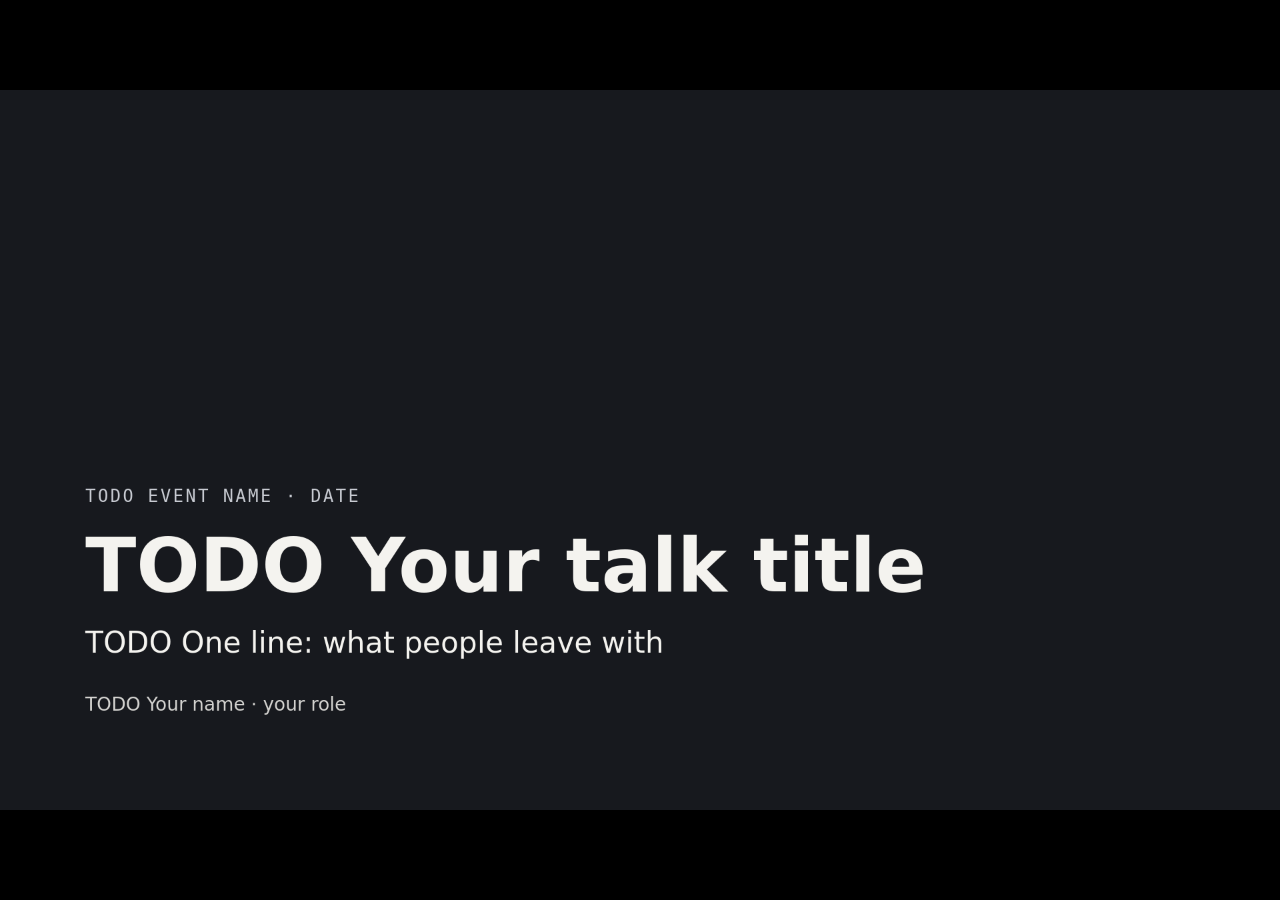
==== index.html @ 4cc83237 "html-deck-kit: interview-driven HTML slide deck starter A deck that's one HTML file, a slide engine," ====
<!doctype html>
<html lang="en">
<head>
<meta charset="utf-8" />
<meta name="viewport" content="width=device-width,initial-scale=1" />
<meta name="robots" content="noindex, nofollow" />
<title>TODO Talk Title</title>
<link rel="stylesheet" href="theme.css" />
<!--
  Speaker notes: one string per slide, in the same order as the <section>s
  below. Add or remove a slide → add or remove its note at the same spot.
  Easiest to write in the browser: press E, then Notes.
-->
<script type="application/json" id="speaker-notes">[
  "Walk-in slide. Up while people arrive. Say your name and the one-line promise.",
  "The hook: why this matters to THIS room, today. One claim, said out loud, not read.",
  "The three things they leave with. These should match the abstract word for word in spirit; see the What I Promised slide at the back.",
  "The map. Name the three parts so people know where they are later.",
  "Part 1 starts.",
  "Claim, then the real artifact as evidence. Explain the screenshot out loud; the slide only carries the headline.",
  "The thing they do. Give a lane for people who would rather watch.",
  "One fix per likely problem. Leave this up while people try.",
  "The line you want them to remember. Pause after it.",
  "Thank you. Leave this up through Q&A so people can scan the QR.",
  "Everything after here is backup: reachable during Q&A, not part of the main path. Press F to search for one.",
  "Planning check that doubles as a Q&A backup. Each promise from the abstract, and the slide that keeps it."
]</script>
</head>
<body>

<!--
  HOW THIS FILE WORKS
  - Each <section> is one slide, in order. data-screen-label is its name;
    use it when you talk about a slide ("fix Promise").
  - Pick one surface per slide: surface-paper, surface-alt, surface-ink,
    surface-accent. Pick a layout from patterns.html (p-statement, cards,
    p-figure, p-quote, p-divider, steps, p-close).
  - Anything unfinished says TODO, so a search finds it before you present.
  - Colors and fonts live in theme.css, not here.
-->

<deck-stage width="1920" height="1080" no-rail>

  <section data-screen-label="Title" data-slide-num="hidden" class="surface-ink p-title">
    <p class="eyebrow">TODO Event name · Date</p>
    <h1 class="hero">TODO Your talk title</h1>
    <p class="sub">TODO One line: what people leave with</p>
    <p class="byline">TODO Your name · your role</p>
  </section>

  <section data-screen-label="Hook" class="surface-paper p-statement">
    <p class="eyebrow">TODO Small context label</p>
    <h2 class="title">TODO One big claim, in the words you'd say out loud</h2>
    <p class="sub">TODO One line of support, or delete this line</p>
  </section>

  <section data-screen-label="Promise" class="surface-alt">
    <p class="eyebrow">You leave with</p>
    <h2 class="title">TODO Three things you'll be able to do</h2>
    <div class="cards">
      <div class="card"><span class="num">01</span><h3>TODO First</h3><p>TODO About a line</p></div>
      <div class="card"><span class="num">02</span><h3>TODO Second</h3><p>TODO About a line</p></div>
      <div class="card"><span class="num">03</span><h3>TODO Third</h3><p>TODO About a line</p></div>
    </div>
  </section>

  <section data-screen-label="Map" class="surface-paper">
    <p class="eyebrow">Where we're going</p>
    <h2 class="title">TODO Today in three parts</h2>
    <ol class="steps">
      <li>TODO Part one</li>
      <li>TODO Part two</li>
      <li>TODO Part three</li>
    </ol>
  </section>

  <section data-screen-label="Part 1" class="surface-ink p-divider">
    <span class="big-num">1</span>
    <h2 class="title">TODO Name of part one</h2>
  </section>

  <section data-screen-label="Claim and Evidence" class="surface-paper p-figure">
    <div class="shot">
      <!-- Swap for a real screenshot or photo in assets/: <img src="assets/your-shot.png" alt="What it shows"> -->
      <div class="placeholder-shot">TODO real screenshot or photo</div>
    </div>
    <div class="words">
      <p class="eyebrow">TODO Context</p>
      <h2 class="title">TODO What this shows, as a claim</h2>
      <p class="small">TODO Where it came from (source, date)</p>
    </div>
  </section>

  <section data-screen-label="Your Turn" class="surface-alt">
    <p class="eyebrow">Your turn · TODO minutes</p>
    <h2 class="title">TODO Try it</h2>
    <ol class="steps">
      <li>TODO First step<small>TODO Where to click, or what to type</small></li>
      <li>TODO Second step</li>
      <li>TODO Third step</li>
    </ol>
    <p class="small">Rather watch? That counts. TODO what to watch for</p>
  </section>

  <section data-screen-label="If It Goes Sideways" class="surface-paper">
    <p class="eyebrow">If it goes sideways</p>
    <h2 class="title">One fix per problem</h2>
    <div class="cards">
      <div class="card"><h3>TODO It got confused</h3><p>TODO The one fix</p></div>
      <div class="card"><h3>TODO It won't load</h3><p>TODO The one fix</p></div>
      <div class="card"><h3>TODO I'm on a phone</h3><p>TODO The one fix</p></div>
    </div>
  </section>

  <section data-screen-label="Close" class="surface-ink p-statement">
    <h2 class="title">TODO The line you want them to remember</h2>
  </section>

  <section data-screen-label="Thanks" class="surface-accent p-close">
    <div class="words">
      <p class="eyebrow">Take it with you</p>
      <h2 class="hero">Thank you</h2>
      <p class="sub">TODO Your name · how to reach you</p>
    </div>
    <div class="qr">
      <!-- Swap for a real QR image in assets/: <img src="assets/qr-links.png" alt="QR code for the links page"> -->
      <div class="qr-slot">TODO QR code<br />to your links page</div>
      <span class="url">TODO short.url/here</span>
    </div>
  </section>

  <!-- ===== Backup: after the close. Reachable in Q&A, not on the main path. ===== -->

  <section data-screen-label="Appendix" data-slide-num="A" class="surface-ink p-divider">
    <span class="big-num">A</span>
    <h2 class="title">Appendix</h2>
    <p class="sub">Backup slides for questions. Press F to search.</p>
  </section>

  <section data-screen-label="What I Promised" data-slide-num="A1" class="surface-paper">
    <p class="eyebrow">Backup · the abstract, checked</p>
    <h2 class="title" style="font-size: 64px;">What I promised, and where it happens</h2>
    <table class="promises">
      <tr><th>The abstract says</th><th>Where it happens</th></tr>
      <tr><td>TODO Promise one, quoted</td><td>TODO slide name</td></tr>
      <tr><td>TODO Promise two, quoted</td><td>TODO slide name</td></tr>
      <tr><td>TODO Promise three, quoted</td><td>TODO slide name</td></tr>
    </table>
  </section>

</deck-stage>

<script src="engine/deck-stage.js"></script>
<script src="engine/slide-numbers.js"></script>
<script src="engine/slide-search.js" defer></script>
<script src="engine/suggest.js" defer></script>
</body>
</html>
---- theme.css ----
/* ==================================================================
   theme.css: the look of your deck. Two halves.

   1. TOKENS (top): your colors and fonts. These ship as neutral grays
      on purpose; the kickoff interview replaces them with your brand.
      Change a token here and every slide follows.
   2. PATTERNS (below): the slide layouts. These carry the kit's
      opinions about structure. Restyle them freely; keep the class
      names so the agent and patterns.html stay in step.

   Slides are designed on a fixed 1920x1080 stage and scaled to fit the
   screen, so sizes are in px and mean the same thing on every projector.
   ================================================================== */

/* Self-hosted fonts go here (see fonts/README.md). Example:
@font-face {
  font-family: "Your Display Font";
  src: url("fonts/YourDisplayFont.ttf");   (or .woff2; the file you actually have)
  font-weight: 100 900;
  font-display: swap;
}
*/

:root {
  /* ---- Color roles. Fill these from your palette. ----
     Every TEXT pairing must reach 4.5:1 contrast. Run
     `python scripts/check.py` after changing them; it measures. */
  --paper:          #f7f6f2;  /* light slide background */
  --paper-alt:      #ebe9e2;  /* second light background, for rhythm */
  --ink:            #17191e;  /* dark slide background, and text on paper */
  --ink-soft:       #4b505a;  /* quieter text on paper (captions, eyebrows) */
  --on-ink:         #f4f3ef;  /* text on dark slides */
  --accent:         #5b606b;  /* your main brand color: fills, rules, dots */
  --accent-text:    #474b54;  /* accent for TEXT on paper and paper-alt. Darken the
                                 accent until it passes; if it turns muddy (gold →
                                 olive), use your other brand color here instead */
  --accent-on-ink:  #c7cad1;  /* accent for text and marks on dark slides. A light
                                 second brand color often fits here */
  --on-accent:      #ffffff;  /* text on accent slides. White for a dark accent,
                                 --ink for a light one (gold, yellow, sky) */
  --highlight:      #ffe27a;  /* the one "look here" mark; use sparingly */

  /* ---- Fonts. System fonts until you pick your own. ---- */
  --font-display: system-ui, "Segoe UI", -apple-system, Roboto, sans-serif;
  --font-body:    system-ui, "Segoe UI", -apple-system, Roboto, sans-serif;
  --font-mono:    ui-monospace, "Cascadia Mono", Consolas, Menlo, monospace;

  /* ---- Type scale (px on the 1920x1080 stage). ----
     Floor: nothing an audience must read goes below 28px. */
  --size-hero:   112px;
  --size-title:   84px;
  --size-sub:     44px;
  --size-body:    38px;
  --size-small:   28px;
  --size-eyebrow: 26px;

  --radius: 20px;
  --pad-y: 96px;
  --pad-x: 128px;
}

/* ==================================================================
   Stage scaffolding. Leave this alone.
   ================================================================== */
* { box-sizing: border-box; }
html, body { margin: 0; height: 100%; background: var(--ink); }
deck-stage:not(:defined) { visibility: hidden; }

deck-stage > section {
  position: relative;
  display: flex;
  flex-direction: column;
  justify-content: center;
  gap: 28px;
  padding: var(--pad-y) var(--pad-x);
  font-family: var(--font-body);
  font-size: var(--size-body);
  line-height: 1.3;
}

/* ==================================================================
   Surfaces: one per slide, sets background + text color.
   Alternate them for rhythm; dark for openings, dividers and closes.
   ================================================================== */
.surface-paper  { background: var(--paper);     color: var(--ink); }
.surface-alt    { background: var(--paper-alt); color: var(--ink); }
.surface-ink    { background: var(--ink);       color: var(--on-ink); }
.surface-accent { background: var(--accent);    color: var(--on-accent); }

/* ==================================================================
   Type. Hierarchy is orientation → assertion → support:
   a small eyebrow, one big claim, then a little evidence.
   ================================================================== */
h1, h2, h3, p { margin: 0; }
h1, h2, h3 { font-family: var(--font-display); font-weight: 800; line-height: 1.05; text-wrap: balance; }

.eyebrow {
  font-family: var(--font-mono);
  font-size: var(--size-eyebrow);
  letter-spacing: .12em;
  text-transform: uppercase;
  color: var(--accent-text);
}
.title { font-size: var(--size-title); }
.hero  { font-size: var(--size-hero); }
.sub   { font-size: var(--size-sub); font-weight: 400; line-height: 1.25; }
.lede  { font-size: var(--size-sub); line-height: 1.3; max-width: 1400px; }
.small { font-size: var(--size-small); color: var(--ink-soft); }
.mark  { background: var(--highlight); color: var(--ink); padding: 0 .15em; border-radius: 6px; }

.surface-ink .eyebrow   { color: var(--accent-on-ink); }
.surface-ink .small     { color: var(--on-ink); opacity: .8; }
.surface-accent .eyebrow,
.surface-accent .small  { color: var(--on-accent); opacity: .85; }

.dot-list { list-style: none; padding: 0; margin: 0; display: grid; gap: 22px; }
.dot-list li { position: relative; padding-left: 48px; }
.dot-list li::before {
  content: ""; position: absolute; left: 0; top: .5em;
  width: 18px; height: 18px; border-radius: 50%; background: var(--accent);
}
.surface-ink .dot-list li::before { background: var(--accent-on-ink); }
.surface-accent .dot-list li::before { background: var(--on-accent); }

/* ==================================================================
   PATTERNS. Each one is shown, labeled, in patterns.html.
   ================================================================== */

/* --- Title: event line, the talk title, a one-line promise, who --- */
.p-title { justify-content: flex-end; padding-bottom: 140px; }
.p-title .hero { max-width: 1500px; }
.p-title .byline { margin-top: 20px; font-size: var(--size-small); opacity: .85; }

/* --- Statement: one claim, big. The workhorse. --- */
.p-statement .title { font-size: 96px; max-width: 1560px; }
.p-statement .sub { max-width: 1400px; color: inherit; opacity: .85; }

/* --- Cards: exactly three parallel things, a heading + about a line each --- */
.cards { display: grid; grid-template-columns: repeat(3, 1fr); gap: 36px; margin-top: 12px; }
.card {
  padding: 40px 36px; border-radius: var(--radius);
  background: rgba(0, 0, 0, .05);
  display: flex; flex-direction: column; gap: 14px;
}
.surface-ink .card { background: rgba(255, 255, 255, .08); }
.surface-accent .card { background: rgba(255, 255, 255, .14); }
.card h3 { font-size: 46px; }
.card p  { font-size: 32px; line-height: 1.3; opacity: .85; }
.card .num { font-family: var(--font-mono); font-size: var(--size-eyebrow); color: var(--accent-text); }
.surface-ink .card .num { color: var(--accent-on-ink); }
.surface-accent .card .num { color: var(--on-accent); }

/* --- Figure: a real artifact (screenshot, photo, student work) + a caption --- */
.p-figure { flex-direction: row; align-items: center; gap: 72px; }
.p-figure .shot {
  flex: 0 0 60%; height: 100%; max-height: 860px;
  display: flex; align-items: center; justify-content: center;
}
.p-figure .shot img, .p-figure .shot video {
  max-width: 100%; max-height: 100%; object-fit: contain;
  border-radius: 14px; box-shadow: 0 18px 50px rgba(0, 0, 0, .18);
}
.p-figure .words { display: flex; flex-direction: column; gap: 24px; }
.placeholder-shot {
  width: 100%; aspect-ratio: 16 / 10; border-radius: 14px;
  border: 4px dashed var(--accent); display: grid; place-items: center;
  font-family: var(--font-mono); font-size: var(--size-small); color: var(--ink-soft);
}

/* --- Quote: someone else's words, verbatim, with a real attribution --- */
.p-quote blockquote {
  margin: 0; font-family: var(--font-display); font-weight: 600;
  font-size: 72px; line-height: 1.15; max-width: 1500px; text-wrap: balance;
}
.p-quote blockquote::before { content: "\201C"; color: var(--accent); }
.p-quote blockquote::after  { content: "\201D"; color: var(--accent); }
.surface-ink.p-quote blockquote::before, .surface-ink.p-quote blockquote::after { color: var(--accent-on-ink); }
.surface-accent.p-quote blockquote::before, .surface-accent.p-quote blockquote::after { color: var(--on-accent); }
.p-quote cite { font-style: normal; font-size: var(--size-small); opacity: .8; }

/* --- Divider: marks a new section. Big number, short name --- */
.p-divider .big-num {
  font-family: var(--font-display); font-weight: 800; font-size: 260px; line-height: .9;
  color: var(--accent-on-ink);
}
.p-divider.surface-paper .big-num { color: var(--accent-text); }

/* --- Steps: a short sequence the audience will do (Your Turn, the map) --- */
.steps { list-style: none; padding: 0; margin: 12px 0 0; display: grid; gap: 26px; counter-reset: step; }
.steps li {
  counter-increment: step; display: grid; grid-template-columns: 84px 1fr; align-items: baseline;
  font-size: 42px; line-height: 1.25;
}
.steps li::before {
  content: counter(step); font-family: var(--font-display); font-weight: 800; font-size: 60px;
  color: var(--accent-text);
}
.surface-ink .steps li::before { color: var(--accent-on-ink); }
.surface-accent .steps li::before { color: var(--on-accent); }
.steps li small { grid-column: 2; display: block; font-size: var(--size-small); opacity: .75; margin-top: 6px; }

/* --- Close: thank you, one QR, the URL typed out underneath --- */
.p-close { flex-direction: row; align-items: center; justify-content: space-between; gap: 96px; }
.p-close .words { display: flex; flex-direction: column; gap: 28px; flex: 1; }
.p-close .qr { flex: 0 0 auto; display: flex; flex-direction: column; align-items: center; gap: 18px; }
.p-close .qr img, .p-close .qr .qr-slot {
  width: 400px; height: 400px; background: #fff; padding: 22px; border-radius: 18px;
  image-rendering: pixelated;
}
.p-close .qr .qr-slot {
  display: grid; place-items: center; color: #555; font-family: var(--font-mono); font-size: 24px; text-align: center;
}
.p-close .url { font-family: var(--font-mono); font-size: 30px; }

/* --- Timer: a big clock face for slides that run code (see Live Timer) --- */
.timer { font-family: var(--font-mono); font-size: 220px; font-weight: 700; line-height: 1; }

/* --- Promises table: abstract promise → the slide that keeps it --- */
.promises { width: 100%; border-collapse: collapse; font-size: 32px; }
.promises th { text-align: left; font-family: var(--font-mono); font-size: var(--size-eyebrow); letter-spacing: .1em; text-transform: uppercase; opacity: .7; padding: 0 0 14px; }
.promises td { padding: 18px 24px 18px 0; border-top: 2px solid rgba(0, 0, 0, .12); vertical-align: top; }
.surface-ink .promises td { border-top-color: rgba(255, 255, 255, .18); }

/* ==================================================================
   Slide number badge (stamped by engine/slide-numbers.js)
   ================================================================== */
.slide-num-badge {
  position: absolute; right: 56px; bottom: 44px;
  font-family: var(--font-mono); font-size: 24px; opacity: .45;
}

/* Wrap unfinished bits in <span class="todo">TODO …</span> (or use
   .placeholder-shot for a missing image) so they show up on screen and
   check.py finds them. */
.todo { outline: 3px dashed #d4380d; outline-offset: 6px; }

@media (prefers-reduced-motion: reduce) {
  * { animation: none !important; transition: none !important; }
}
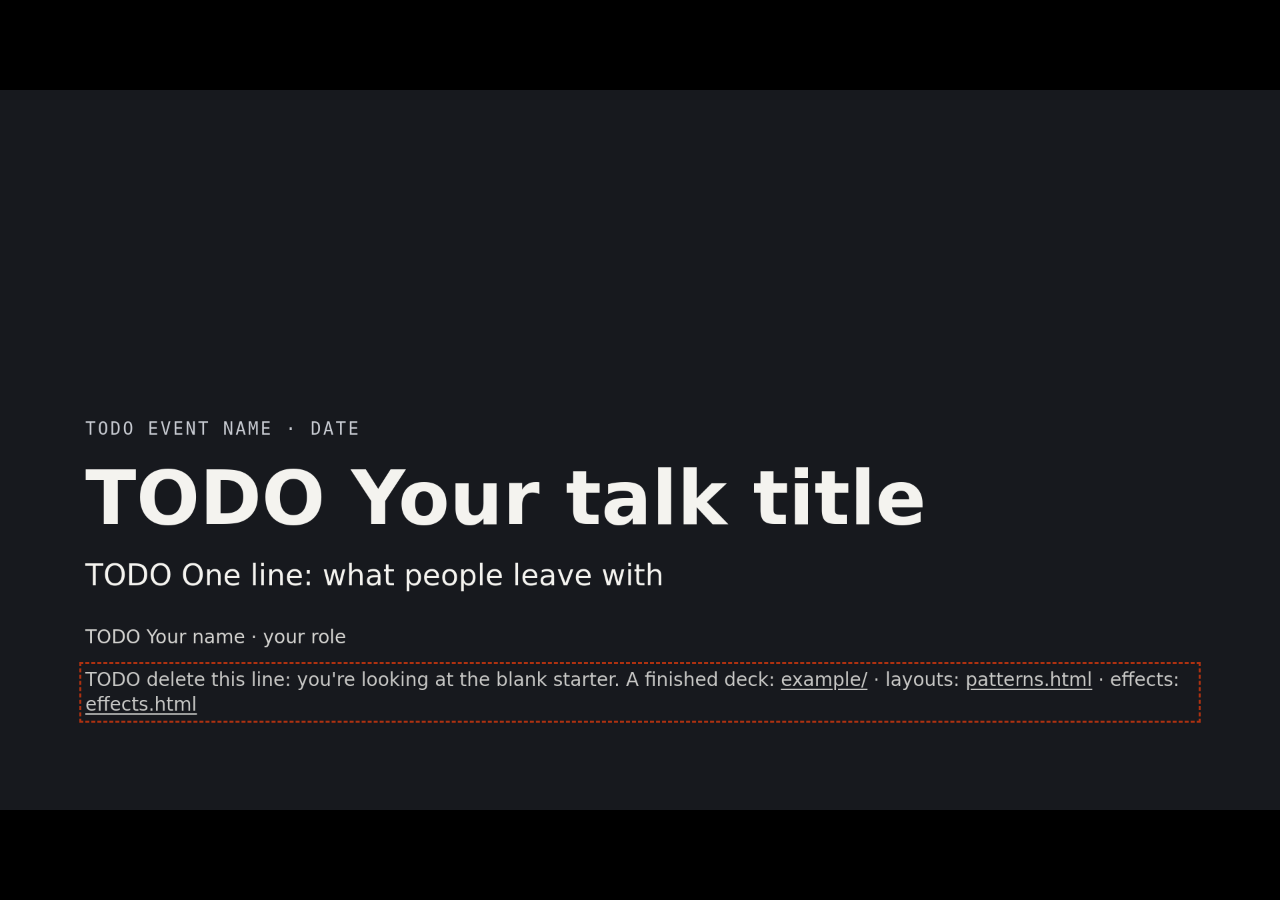
==== commit 5760b243: "Effects menu, playful example deck, review fixes - effects.html: twelve live effects (stagger, steps" ====
--- a/index.html
+++ b/index.html
@@ -4,6 +4,7 @@
 <meta charset="utf-8" />
 <meta name="viewport" content="width=device-width,initial-scale=1" />
 <meta name="robots" content="noindex, nofollow" />
+<link rel="icon" href="data:image/svg+xml,%3Csvg xmlns='http://www.w3.org/2000/svg' viewBox='0 0 16 16'%3E%3Crect width='16' height='16' rx='3' fill='%2317191e'/%3E%3Crect x='3' y='4' width='10' height='7' rx='1' fill='%23ffe27a'/%3E%3C/svg%3E" />
 <title>TODO Talk Title</title>
 <link rel="stylesheet" href="theme.css" />
 <!--
@@ -46,6 +47,7 @@
     <h1 class="hero">TODO Your talk title</h1>
     <p class="sub">TODO One line: what people leave with</p>
     <p class="byline">TODO Your name · your role</p>
+    <p class="small todo">TODO delete this line: you're looking at the blank starter. A finished deck: <a href="example/">example/</a> · layouts: <a href="patterns.html">patterns.html</a> · effects: <a href="effects.html">effects.html</a></p>
   </section>
 
   <section data-screen-label="Hook" class="surface-paper p-statement">
@@ -154,5 +156,9 @@
 <script src="engine/slide-numbers.js"></script>
 <script src="engine/slide-search.js" defer></script>
 <script src="engine/suggest.js" defer></script>
+<!-- Effects (effects.html shows them all). Uncomment when you use one:
+<script src="engine/effects.js" defer></script>
+<script src="engine/magic-keys.js" defer></script>
+-->
 </body>
 </html>
--- a/theme.css
+++ b/theme.css
@@ -106,6 +106,7 @@
 .sub   { font-size: var(--size-sub); font-weight: 400; line-height: 1.25; }
 .lede  { font-size: var(--size-sub); line-height: 1.3; max-width: 1400px; }
 .small { font-size: var(--size-small); color: var(--ink-soft); }
+a { color: inherit; text-underline-offset: .15em; }
 .mark  { background: var(--highlight); color: var(--ink); padding: 0 .15em; border-radius: 6px; }
 
 .surface-ink .eyebrow   { color: var(--accent-on-ink); }
